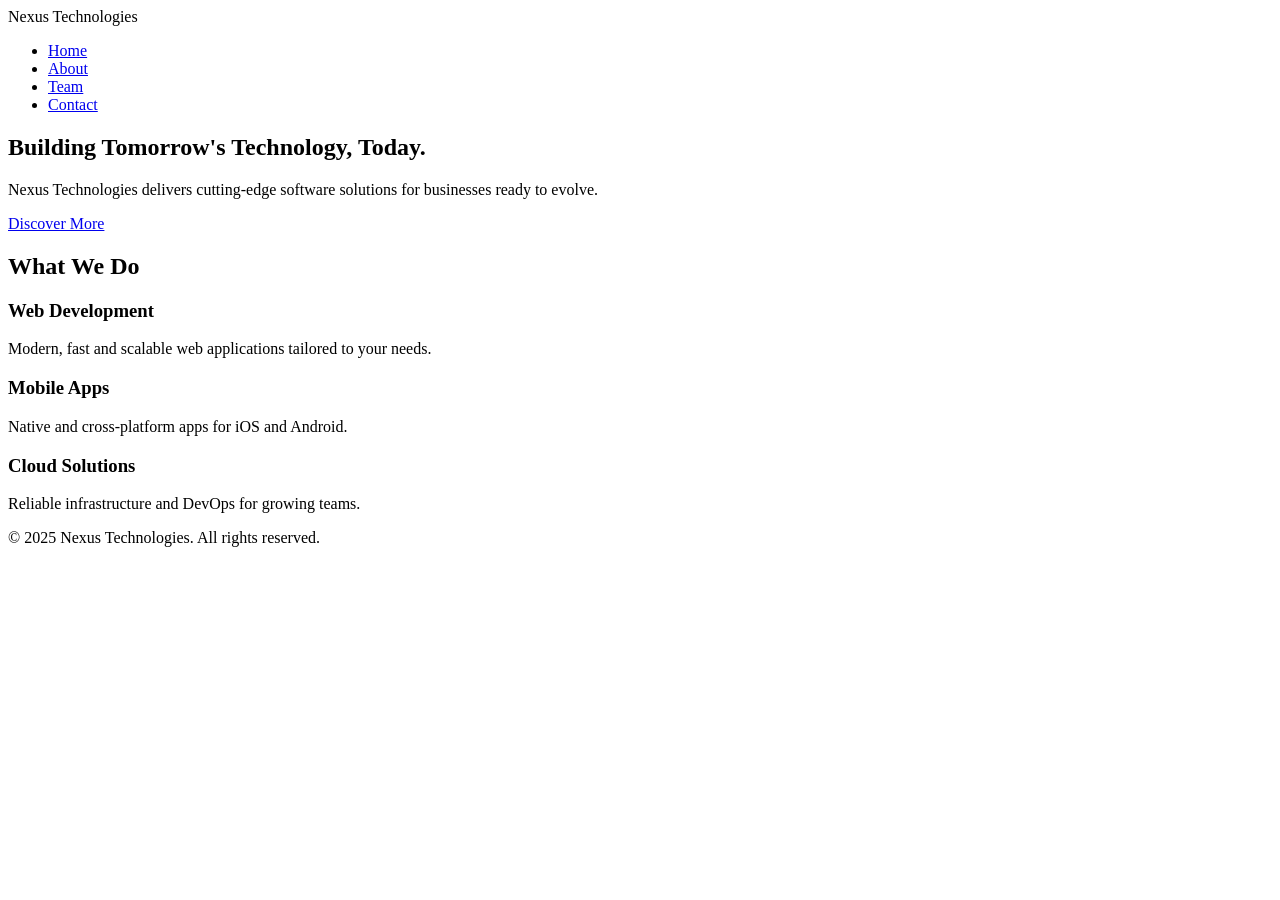
==== index.html @ 7f6a8d99 "build the about ,team and contact page foundandion and configured the navbar and footer" ====
<!DOCTYPE html>
<html lang="en">
<head>
    <meta charset="UTF-8">
    <meta name="viewport" content="width=device-width, initial-scale=1.0">
    <title>Nexus Technologies</title>
    <link rel="stylesheet" href="css/style.css">
</head>
<body>
<header>
    <nav class="navbar">
        <div class="logo">Nexus Technologies</div>
        <ul class="nav-links">
            <li><a href="index.html">Home</a></li>
            <li><a href="about.html">About</a></li>
            <li><a href="team.html">Team</a></li>
            <li><a href="contact.html">Contact</a></li>
        </ul>
    </nav>
</header>
<main>
    <section class="hero">
        <h1>Building Tomorrow's Technology, Today.</h1>
        <p>Nexus Technologies delivers cutting-edge software solutions for businesses ready to evolve.</p>
        <a href="about.html" class="btn">Discover More</a>
    </section>

    <section class="services">
        <h2>What We Do</h2>
        <div class="cards-grid">
            <div class="card">
                <h3>Web Development</h3>
                <p>Modern, fast and scalable web applications tailored to your needs.</p>
            </div>
            <div class="card">
                <h3>Mobile Apps</h3>
                <p>Native and cross-platform apps for iOS and Android.</p>
            </div>
            <div class="card">
                <h3>Cloud Solutions</h3>
                <p>Reliable infrastructure and DevOps for growing teams.</p>
            </div>
        </div>
    </section>
</main>
<footer>
    <p>&copy; 2025 Nexus Technologies. All rights reserved.</p>
</footer>
</body>
</html>
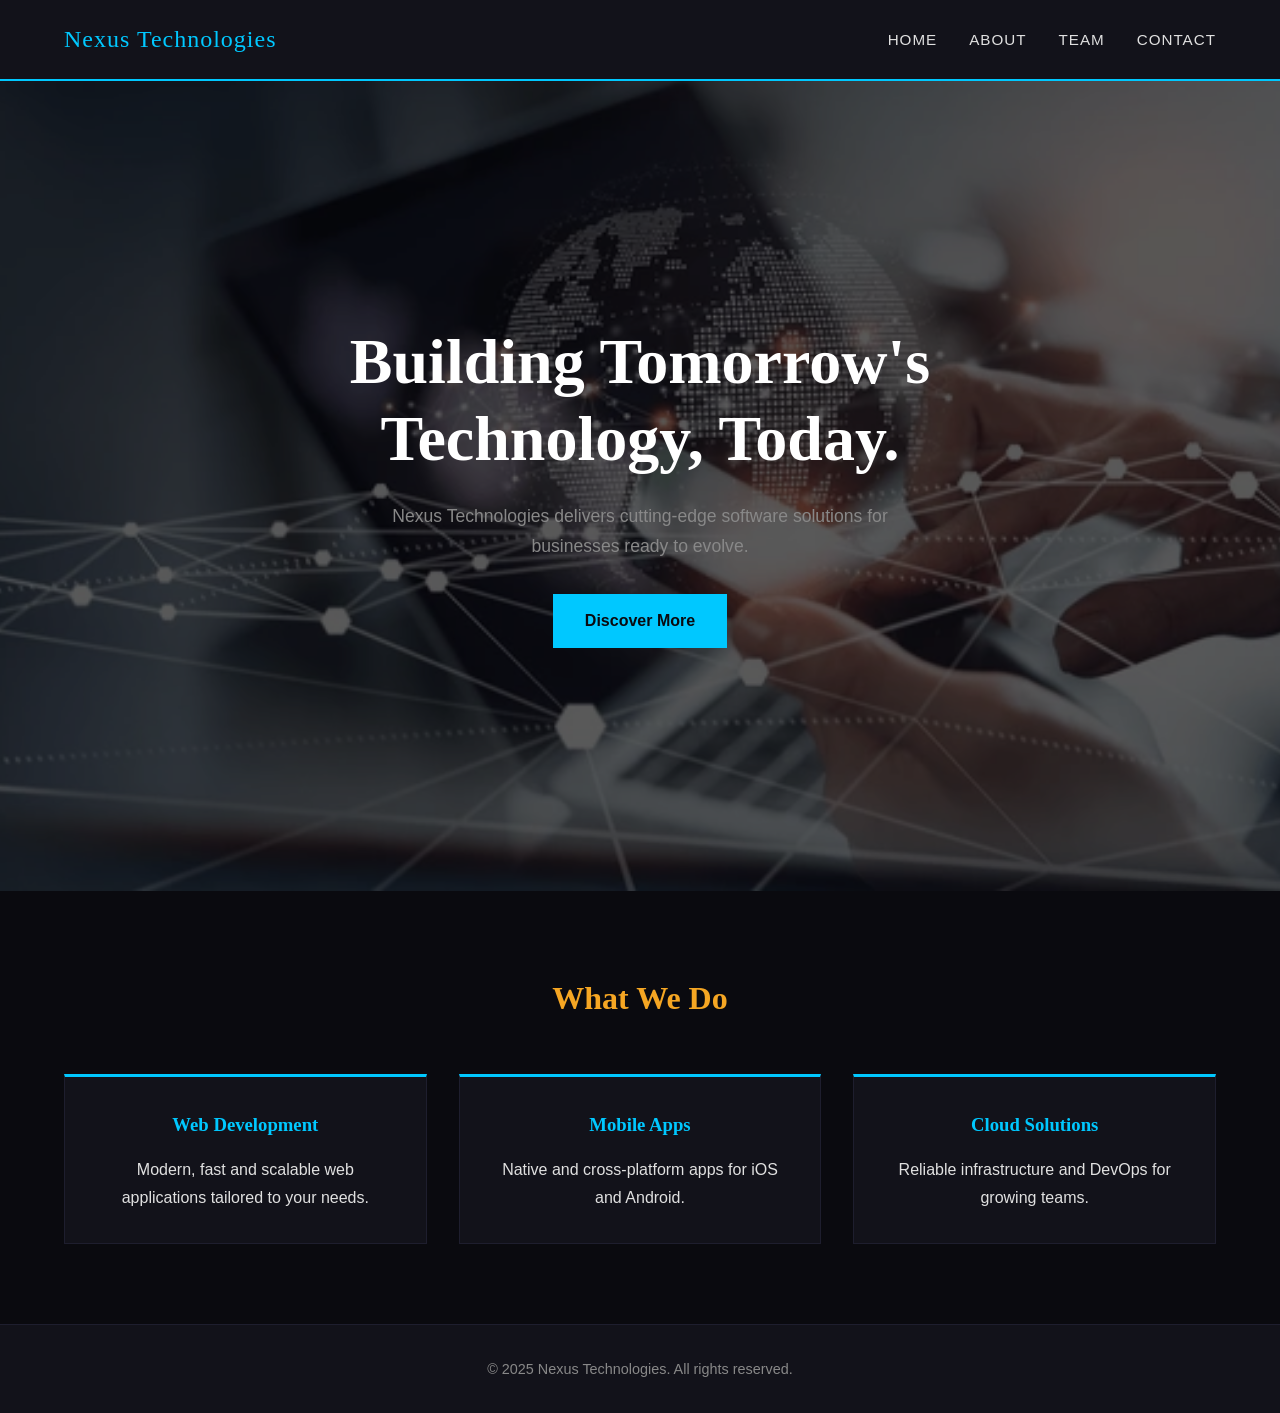
==== commit 8879a00a: "fix: correct hero background image filename" ====
--- a/index.html
+++ b/index.html
@@ -19,13 +19,13 @@
     </nav>
 </header>
 <main>
-    <section class="hero">
-        <h1>Building Tomorrow's Technology, Today.</h1>
-        <p>Nexus Technologies delivers cutting-edge software solutions for businesses ready to evolve.</p>
-        <a href="about.html" class="btn">Discover More</a>
-    </section>
+   <section class="hero" style="background-image: url('images/hero-bg.webp');">
+    <h1>Building Tomorrow's Technology, Today.</h1>
+    <p>Nexus Technologies delivers cutting-edge software solutions for businesses ready to evolve.</p>
+    <a href="about.html" class="btn">Discover More</a>
+</section>
 
-    <section class="services">
+<section class="services">
         <h2>What We Do</h2>
         <div class="cards-grid">
             <div class="card">
--- a/css/style.css
+++ b/css/style.css
@@ -0,0 +1,360 @@
+/* ===== CSS VARIABLES — Your Color Palette ===== */
+:root {
+    --color-dark: #0a0a0f;
+    --color-primary: #00c8ff;
+    --color-secondary: #f5a623;
+    --color-surface: #12121a;
+    --color-text: #e0e0e0;
+    --color-text-muted: #888;
+    --font-heading: 'Georgia', serif;
+    --font-body: 'Trebuchet MS', sans-serif;
+}
+
+/* ===== RESET ===== */
+* {
+    margin: 0;
+    padding: 0;
+    box-sizing: border-box;
+}
+
+body {
+    background-color: var(--color-dark);
+    color: var(--color-text);
+    font-family: var(--font-body);
+    line-height: 1.7;
+}
+
+/* ===== NAVBAR ===== */
+.navbar {
+    display: flex;
+    justify-content: space-between;
+    align-items: center;
+    padding: 1.2rem 5%;
+    background-color: var(--color-surface);
+    border-bottom: 2px solid var(--color-primary);
+    position: sticky;
+    top: 0;
+    z-index: 100;
+}
+
+.logo {
+    font-family: var(--font-heading);
+    font-size: 1.5rem;
+    color: var(--color-primary);
+    letter-spacing: 1px;
+}
+
+.nav-links {
+    display: flex;
+    gap: 2rem;
+    list-style: none;
+}
+
+.nav-links a {
+    color: var(--color-text);
+    text-decoration: none;
+    font-size: 0.95rem;
+    text-transform: uppercase;
+    letter-spacing: 1px;
+    transition: color 0.3s;
+}
+
+.nav-links a:hover {
+    color: var(--color-primary);
+}
+
+/* ===== HERO SECTION ===== */
+.hero {
+    display: flex;
+    flex-direction: column;
+    align-items: center;
+    justify-content: center;
+    text-align: center;
+    min-height: 90vh;
+    padding: 4rem 5%;
+    background-image: url('../images/hero-bg.webp');
+    background-size: cover;
+    background-position: center;
+    background-repeat: no-repeat;
+    position: relative;
+}
+
+/* Dark overlay so text is readable over the image */
+.hero::before {
+    content: '';
+    position: absolute;
+    top: 0;
+    left: 0;
+    width: 100%;
+    height: 100%;
+    background: rgba(0, 0, 0, 0.65);
+    z-index: 0;
+}
+
+/* Push text above the overlay */
+.hero h1,
+.hero p,
+.hero .btn {
+    position: relative;
+    z-index: 1;
+}
+
+.hero h1 {
+    font-family: var(--font-heading);
+    font-size: clamp(2rem, 5vw, 4rem);
+    color: white;
+    max-width: 750px;
+    margin-bottom: 1.5rem;
+    line-height: 1.2;
+}
+
+.hero p {
+    color: var(--color-text-muted);
+    font-size: 1.1rem;
+    max-width: 500px;
+    margin-bottom: 2rem;
+}
+
+/* ===== BUTTON ===== */
+.btn {
+    display: inline-block;
+    background-color: var(--color-primary);
+    color: var(--color-dark);
+    padding: 0.85rem 2rem;
+    text-decoration: none;
+    font-weight: bold;
+    border: none;
+    cursor: pointer;
+    font-family: var(--font-body);
+    font-size: 1rem;
+    transition: background-color 0.3s, transform 0.2s;
+}
+
+.btn:hover {
+    background-color: var(--color-secondary);
+    transform: translateY(-2px);
+}
+
+/* ===== SERVICES SECTION ===== */
+.services {
+    padding: 5rem 5%;
+    text-align: center;
+}
+
+.services h2 {
+    font-family: var(--font-heading);
+    font-size: 2rem;
+    color: var(--color-secondary);
+    margin-bottom: 3rem;
+}
+
+.cards-grid {
+    display: grid;
+    grid-template-columns: repeat(auto-fit, minmax(250px, 1fr));
+    gap: 2rem;
+}
+
+.card {
+    background-color: var(--color-surface);
+    padding: 2rem;
+    border: 1px solid #1e1e2e;
+    border-top: 3px solid var(--color-primary);
+    transition: transform 0.3s, border-color 0.3s;
+}
+
+.card:hover {
+    transform: translateY(-5px);
+    border-top-color: var(--color-secondary);
+}
+
+.card h3 {
+    color: var(--color-primary);
+    margin-bottom: 1rem;
+    font-family: var(--font-heading);
+}
+
+/* ===== PAGE HERO (About, Team, Contact pages) ===== */
+.page-hero {
+    padding: 5rem 5%;
+    text-align: center;
+    border-bottom: 1px solid #1e1e2e;
+}
+
+.page-hero h1 {
+    font-family: var(--font-heading);
+    font-size: 2.5rem;
+    color: var(--color-primary);
+    margin-bottom: 1rem;
+}
+
+.page-hero p {
+    color: var(--color-text-muted);
+    font-size: 1.1rem;
+}
+
+/* ===== ABOUT PAGE ===== */
+.about-content {
+    display: grid;
+    grid-template-columns: 1fr 1fr;
+    gap: 4rem;
+    padding: 5rem 5%;
+    align-items: start;
+}
+
+.about-text h2 {
+    color: var(--color-secondary);
+    font-family: var(--font-heading);
+    font-size: 1.8rem;
+    margin-bottom: 1rem;
+}
+
+.about-text p {
+    margin-bottom: 1rem;
+    color: var(--color-text-muted);
+}
+
+.about-stats {
+    display: flex;
+    flex-direction: column;
+    gap: 2rem;
+}
+
+.stat {
+    background: var(--color-surface);
+    padding: 2rem;
+    border-left: 4px solid var(--color-primary);
+}
+
+.stat h3 {
+    font-size: 2.5rem;
+    color: var(--color-primary);
+    font-family: var(--font-heading);
+}
+
+/* ===== TEAM PAGE ===== */
+.team-grid {
+    display: grid;
+    grid-template-columns: repeat(auto-fit, minmax(220px, 1fr));
+    gap: 2rem;
+    padding: 4rem 5%;
+}
+
+.team-card {
+    background: var(--color-surface);
+    padding: 2rem;
+    text-align: center;
+    border: 1px solid #1e1e2e;
+    transition: transform 0.3s;
+}
+
+.team-card:hover {
+    transform: translateY(-5px);
+}
+
+.team-photo {
+    width: 120px;
+    height: 120px;
+    border-radius: 50%;
+    object-fit: cover;
+    object-position: top;
+    display: block;
+    margin: 0 auto 1rem;
+    border: 3px solid var(--color-primary);
+}
+
+.team-card h3 {
+    color: white;
+    margin-bottom: 0.3rem;
+}
+
+.role {
+    color: var(--color-secondary);
+    font-size: 0.85rem;
+    margin-bottom: 0.8rem;
+    text-transform: uppercase;
+    letter-spacing: 1px;
+}
+
+/* ===== CONTACT PAGE ===== */
+.contact-section {
+    display: grid;
+    grid-template-columns: 1fr 2fr;
+    gap: 4rem;
+    padding: 4rem 5%;
+}
+
+.contact-info h2 {
+    color: var(--color-secondary);
+    font-family: var(--font-heading);
+    font-size: 1.5rem;
+    margin-bottom: 1.5rem;
+}
+
+.contact-info p {
+    margin-bottom: 1rem;
+    color: var(--color-text-muted);
+    font-size: 1rem;
+}
+
+.contact-form {
+    display: flex;
+    flex-direction: column;
+    gap: 1rem;
+}
+
+.contact-form input,
+.contact-form textarea {
+    background: var(--color-surface);
+    border: 1px solid #2a2a3a;
+    padding: 1rem;
+    color: var(--color-text);
+    font-family: var(--font-body);
+    font-size: 1rem;
+    outline: none;
+    transition: border-color 0.3s;
+}
+
+.contact-form input:focus,
+.contact-form textarea:focus {
+    border-color: var(--color-primary);
+}
+
+/* ===== FOOTER ===== */
+footer {
+    text-align: center;
+    padding: 2rem;
+    background: var(--color-surface);
+    color: var(--color-text-muted);
+    border-top: 1px solid #1e1e2e;
+    font-size: 0.9rem;
+}
+
+/* ===== RESPONSIVE ===== */
+@media (max-width: 768px) {
+    .about-content,
+    .contact-section {
+        grid-template-columns: 1fr;
+    }
+
+    .nav-links {
+        gap: 1rem;
+    }
+
+    .hero h1 {
+        font-size: 2rem;
+    }
+
+    .team-grid {
+        grid-template-columns: 1fr 1fr;
+    }
+}
+
+@media (max-width: 480px) {
+    .team-grid {
+        grid-template-columns: 1fr;
+    }
+
+    .nav-links a {
+        font-size: 0.8rem;
+    }
+}
